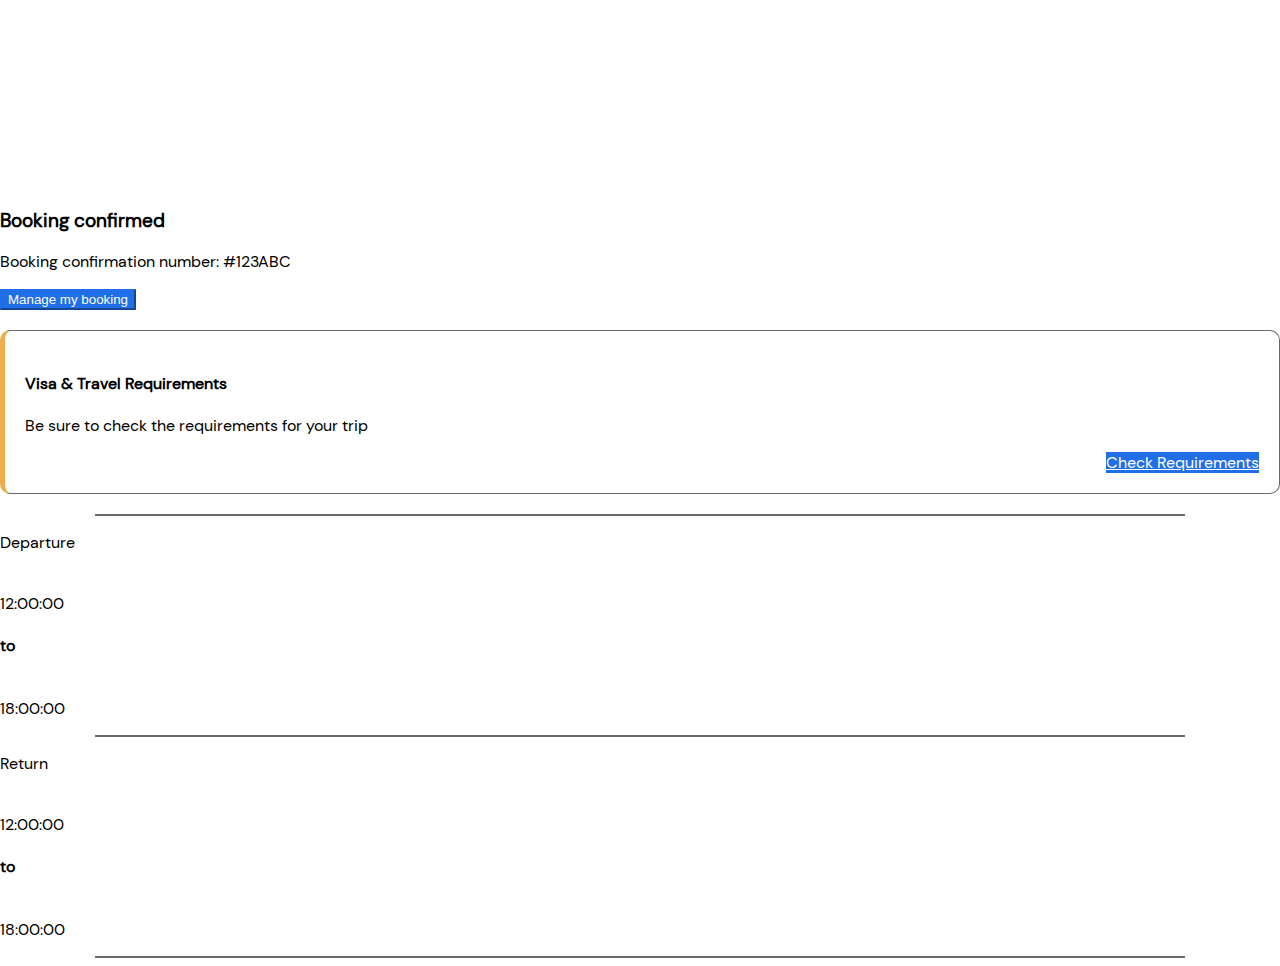
==== booking_confirmation.html @ c4d3fa97 "Update booking_confirmation.html" ====
<!DOCTYPE html>
<html lang="en">
    <head>
        <title>sherpa°AIR Booking Confirmation</title>
        <meta charset="utf-8">
        <meta name="viewport" content="width=device-width, initial-scale=1">
      	
      	<!--Bootstrap, custom CSS, Material Icons--> 
      	<link rel="stylesheet" href="https://cdn.jsdelivr.net/npm/bootstrap@4.5.3/dist/css/bootstrap.min.css" integrity="sha384-TX8t27EcRE3e/ihU7zmQxVncDAy5uIKz4rEkgIXeMed4M0jlfIDPvg6uqKI2xXr2" crossorigin="anonymous">
      	<link rel="stylesheet" type="text/css" href="css/style.css">
      	<link href="https://fonts.googleapis.com/icon?family=Material+Icons" rel="stylesheet">

      	<!--custom JavaScript file, jQuery--> 
		<script src="https://code.jquery.com/jquery-3.6.3.js" integrity="sha256-nQLuAZGRRcILA+6dMBOvcRh5Pe310sBpanc6+QBmyVM="crossorigin="anonymous"></script>
		<script src="https://cdn.jsdelivr.net/npm/bootstrap@4.5.3/dist/js/bootstrap.min.js" integrity="sha384-w1Q4orYjBQndcko6MimVbzY0tgp4pWB4lZ7lr30WKz0vr/aWKhXdBNmNb5D92v7s" crossorigin="anonymous"></script>
		<script src="javascript/main.js"></script>
	</head>
    
    <!--custom onLoad function gets today's date and put the dates in the date selector fields--> 
	<body onload="populateBookingConfirmationPage()">

		<!--navigation bar start-->
		<div id="nav-container"></div>

		<script>
		$(function(){
		  $("#nav-container").load("navbar.html");
		});
		</script>
		<!--navigation bar end-->


		<header class="page-header header container-fluid" style="background-image:url('css/images/airplane_interior.jpg');">
			<div class="overlay"></div>
			<br><br><br><br><br><br><br><br>
		</header>

		<br>

		<div class="container">
			<div class="row">
				<div class="col">
					<h3> Booking confirmed </h3>
				</div>
			</div>
			<div class="row">
				<div class="col">
					<p> Booking confirmation number: #123ABC</p>
				</div>
			</div>
			<div class="row">
				<div class="col">
					<button class="btn" type="button"  onclick="goToMMB()"> Manage my booking </a>
				</div>
			</div>
		</div>

		<div class="container">
			<div class="callout">
				<div class="row">
					<div class="col">
  						<h4>Visa & Travel Requirements</h4>
  						<p> Be sure to check the requirements for your trip </p>
  					</div>
  					<div class="col" style="text-align: right;">
  						<a href="TR_visa_page.html" class="btn" target="_blank"> Check Requirements </a>
  					</div>
  				</div>
			</div>
		</div>

		<hr width="85%" color="dimgray">

		<div class="container">
			<p> Departure </p>
			<div class="row">
				<div class="col">
					<h3 class="center" id="departureOrigin">  </h3>
					<p class="center" id="outboundDepartureDate"><br>  12:00:00 </p>
				</div>	
				<div class="col">
					<h4 class="center"> to </h4>
				</div>
				<div class="col">
					<h3 class="center" id="departureDestination">  </h3>
					<p class="center" id="outboundArrivalDate"> <br> 18:00:00 </p>
				</div>
			</div>
			<div class="container" id="returnSegment">
			<hr width="85%" color="dimgray">
			<p> Return </p>
			<div class="row">
				<div class="col">
					<h3 class="center" id="returnOrigin">  </h3>
					<p class="center" id="returnDepartureDate"> <br> 12:00:00 </p>
				</div>	
				<div class="col">
					<h4 class="center"> to </h4>
				</div>
				<div class="col">
					<h3 class="center" id="returnDestination"> </h3>
					<p class="center" id="returnArrivalDate"> <br> 18:00:00 </p>
				</div>
			</div>
		</div>
	</div>
		<hr width="85%" color="dimgray">


			
	</body>

</html>
---- css/style.css ----
@font-face {
    font-family: DM_Sans;
    src: url('DM_Sans/DMSans-Regular.ttf');
}
body {
    padding: 0;
    margin: 0;
    background: #ffffff;
    font-family: DM_Sans;
}
footer {
    color: #ffffff;
    padding-top: 30px;
    margin: 0;
    background: #222426;
    font-family: DM_Sans;
}
.flight-menu {
    border-radius: 10px;
    width: 50%;
    background-color: #ffffff;
    border: 2px solid #222426;
    padding: 20px;
    position: absolute;
    bottom: 10%;
    left: 25%;
}
.navbar {
    background:#222426;
}
.btn {
    color: #ffffff;
    background-color: #206EE8;
    border-color: #206EE8;
    box-shadow: rgba(0,0,0,0);
}
.btn-secondary:focus,
.btn-secondary:hover,
.show>.btn-secondary.dropdown-toggle:focus,
.show>.btn-secondary.dropdown-toggle:active,
.show>.btn-secondary.dropdown-toggle,
.btn:hover,
.btn:focus,
.btn:hover {
    color: #ffffff;
    background-color: rgba(32, 110, 232, 0.5);
    border-color: rgba(32, 110, 232, 0.5);
}

.nav-item {
    padding-right: 15px;
}
.nav-link,
.navbar-brand {
    align-self: flex-start;
    cursor: pointer; 
}
.nav-link {
    margin-right: 1em !important;
}
.nav-link:hover {
    color: #206EE8;
}
.navbar-collapse {
    justify-content: flex-start;
}
.overlay {
    position: absolute;
    min-height: 100%;
    min-width: 100%;
    left: 0;
    top: 0;
    background: rgba(0, 0, 0, 0);
}
.header {
    background-image: url('images/header_photo.jpg');
    background-size: cover;
    background-position: center;
    position: relative;
}
.features {
    padding: 1em;
    position: relative;
}
.features img {
    height: 200px;
    width: 400px;
    -webkit-box-shadow: 1px 1px 4px rgba(0, 0, 0, 0.4);
    -moz-box-shadow: 1px 1px 4px rgba(0, 0, 0, 0.4);
    box-shadow: 1px 1px 4px rgba(0, 0, 0, 0.4);
    margin-bottom: 16px;
}
.destination-box {
    border-radius: 10px;
    margin: 3px;
    padding: 10px;
    border: 2px solid dimgray;
}
.callout {
  padding: 20px;
  margin: 20px 0;
  border: 1px solid dimgray;
  border-left-width: 5px;
  border-left-color: #f0ad4e;
  border-radius: 10px;
}
.wide {
    padding-top: 15px;
    min-width: 100%;
}
.flight-options {
    border: 2px solid dimgray;
    border-radius: 10px;
}
.black {
    colour: #222426;
}
.white {
    colour: #ffffff;
}
.mmb_box_left {
    border: 2px solid dimgray;
    border-radius: 10px 0px 0px 10px;
}
.mmb_box_right {
    border: 2px solid dimgray;
    border-radius: 0px 10px 10px 0px;
}
.mmb_buttons {
    border: 2px solid dimgray;
    border-radius: 10px;
    padding: 10px;
}
.date-picker {
    width: 100%;
    padding: 5px;
    border: 1px solid lightgrey;
    border-radius: 5px;
}
.footer-link {

}
.carousel-image {

}
.carousel-container {
    padding: 5px;
    border: 2px solid dimgray;
    border-radius: 10px;
}
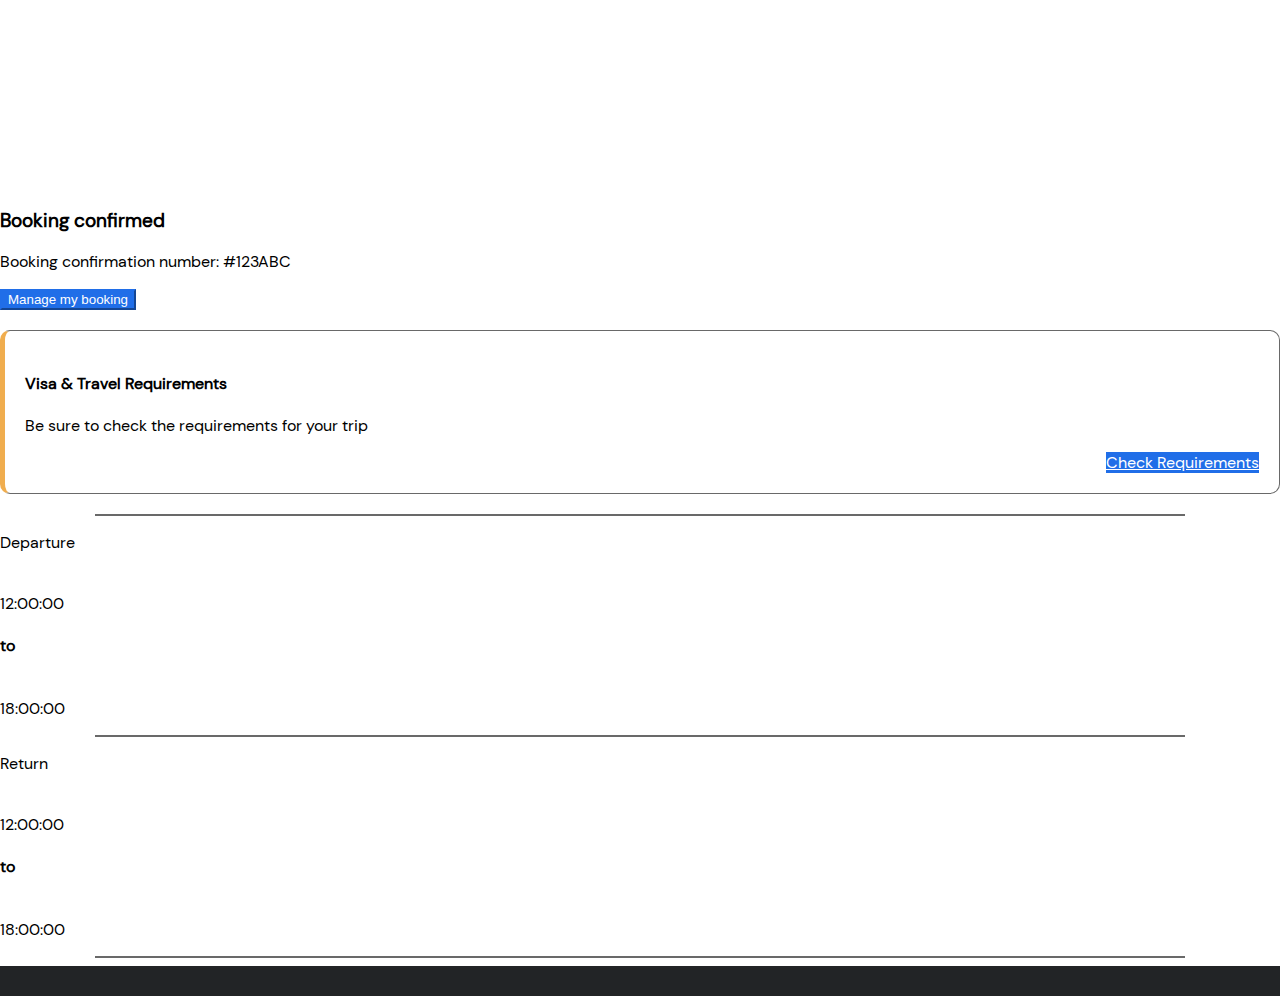
==== commit 35c2d197: "Update booking_confirmation.html" ====
--- a/booking_confirmation.html
+++ b/booking_confirmation.html
@@ -109,5 +109,14 @@
 
 			
 	</body>
-
+  <footer>
+    <!--footer start-->
+    <div id="footer-container"></div>
+    <script>
+      $(function() {
+        $("#footer-container").load("footer.html");
+      });
+    </script>
+    <!--footer end-->
+  </footer>
 </html>
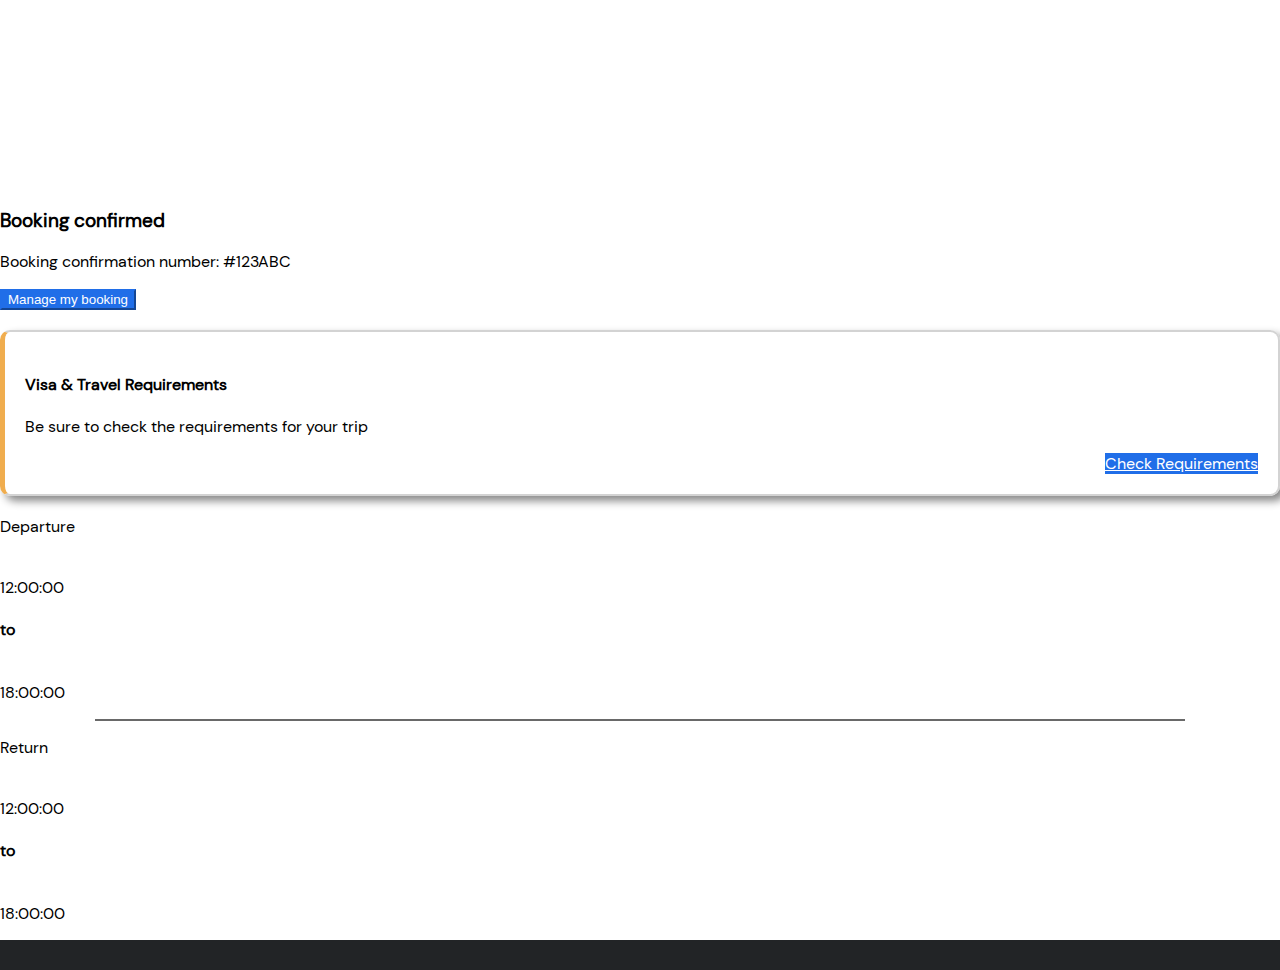
==== commit 693b76a1: "Update booking_confirmation.html" ====
--- a/booking_confirmation.html
+++ b/booking_confirmation.html
@@ -68,9 +68,6 @@
   				</div>
 			</div>
 		</div>
-
-		<hr width="85%" color="dimgray">
-
 		<div class="container">
 			<p> Departure </p>
 			<div class="row">
@@ -104,8 +101,6 @@
 			</div>
 		</div>
 	</div>
-		<hr width="85%" color="dimgray">
-
 
 			
 	</body>
--- a/css/style.css
+++ b/css/style.css
@@ -17,11 +17,10 @@
 }
 .flight-menu {
     border-radius: 10px;
-    width: 50%;
     background-color: #ffffff;
-    border: 2px solid #222426;
+    border: 2px solid lightgrey;
+    box-shadow: 5px 5px 8px #888888;
     padding: 20px;
-    position: absolute;
     bottom: 10%;
     left: 25%;
 }
@@ -94,12 +93,14 @@
     border-radius: 10px;
     margin: 3px;
     padding: 10px;
-    border: 2px solid dimgray;
+    border: 2px solid lightgrey;
+    box-shadow: 0px 0px 8px #888888;
 }
 .callout {
   padding: 20px;
   margin: 20px 0;
-  border: 1px solid dimgray;
+  border: 2px solid lightgrey;
+  box-shadow: 5px 5px 8px #888888;
   border-left-width: 5px;
   border-left-color: #f0ad4e;
   border-radius: 10px;
@@ -109,7 +110,8 @@
     min-width: 100%;
 }
 .flight-options {
-    border: 2px solid dimgray;
+    border: 2px solid lightgrey;
+    box-shadow: 5px 5px 8px #888888;
     border-radius: 10px;
 }
 .black {
@@ -119,15 +121,18 @@
     colour: #ffffff;
 }
 .mmb_box_left {
-    border: 2px solid dimgray;
+    border: 2px solid lightgrey;
     border-radius: 10px 0px 0px 10px;
+    box-shadow: 0px 0px 8px #888888;
 }
 .mmb_box_right {
-    border: 2px solid dimgray;
+    border: 2px solid lightgrey;
     border-radius: 0px 10px 10px 0px;
+    box-shadow: 0px 0px 8px #888888;
 }
 .mmb_buttons {
-    border: 2px solid dimgray;
+    border: 2px solid lightgrey;
+    box-shadow: 0px 0px 8px #888888;
     border-radius: 10px;
     padding: 10px;
 }
@@ -145,6 +150,12 @@
 }
 .carousel-container {
     padding: 5px;
-    border: 2px solid dimgray;
+    border: 2px solid lightgrey;
+    box-shadow: 5px 5px 8px #888888;
     border-radius: 10px;
-}+}
+.demo-banner {
+    background-color: green;
+    text-align: center;
+    color: white;
+}
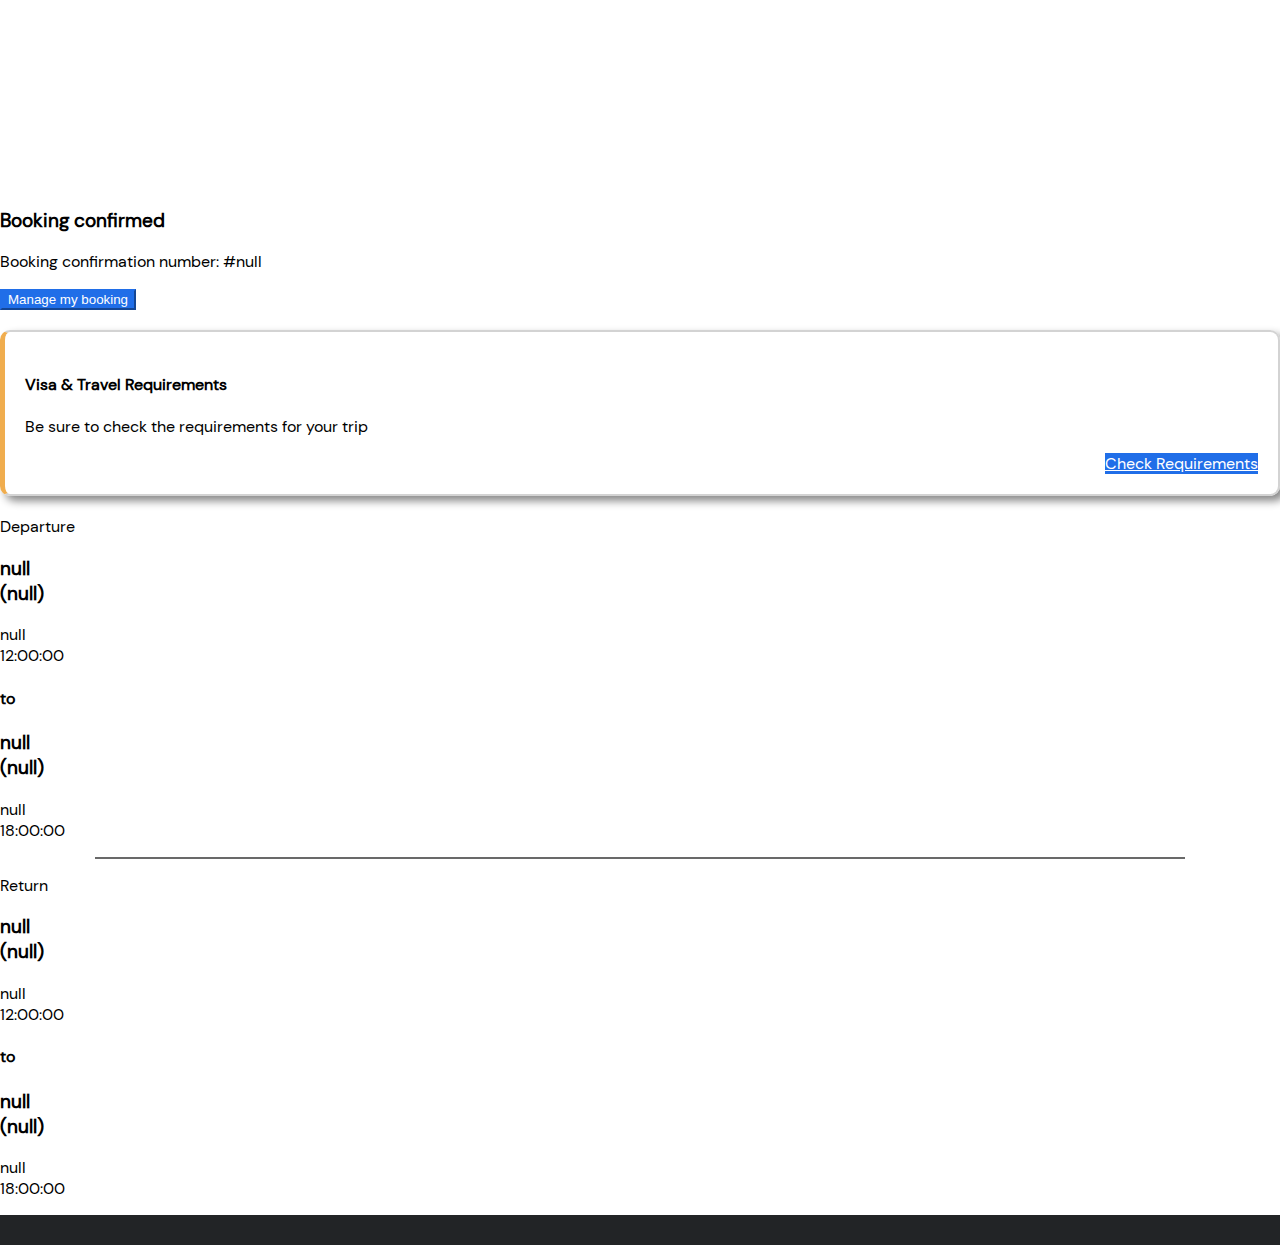
==== commit 9ca0c5e0: "Update booking_confirmation.html" ====
--- a/booking_confirmation.html
+++ b/booking_confirmation.html
@@ -45,7 +45,7 @@
 			</div>
 			<div class="row">
 				<div class="col">
-					<p> Booking confirmation number: #123ABC</p>
+					<p id="bookingRef"> Booking confirmation number: #</p>
 				</div>
 			</div>
 			<div class="row">
--- a/css/style.css
+++ b/css/style.css
@@ -159,3 +159,22 @@
     text-align: center;
     color: white;
 }
+.modal {
+  display: none; /* Hidden by default */
+  position: fixed; /* Stay in place */
+  z-index: 1; /* Sit on top */
+  left: 0;
+  top: 0;
+  width: 100%; /* Full width */
+  height: 100%; /* Full height */
+  overflow: auto; /* Enable scroll if needed */
+  background-color: rgb(0,0,0); /* Fallback color */
+  background-color: rgba(0,0,0,0.4); /* Black w/ opacity */
+}
+.modal-content {
+  background-color: #fefefe;
+  margin: 15% auto; /* 15% from the top and centered */
+  padding: 20px;
+  border: 1px solid #888;
+  width: 80%; /* Could be more or less, depending on screen size */
+}
